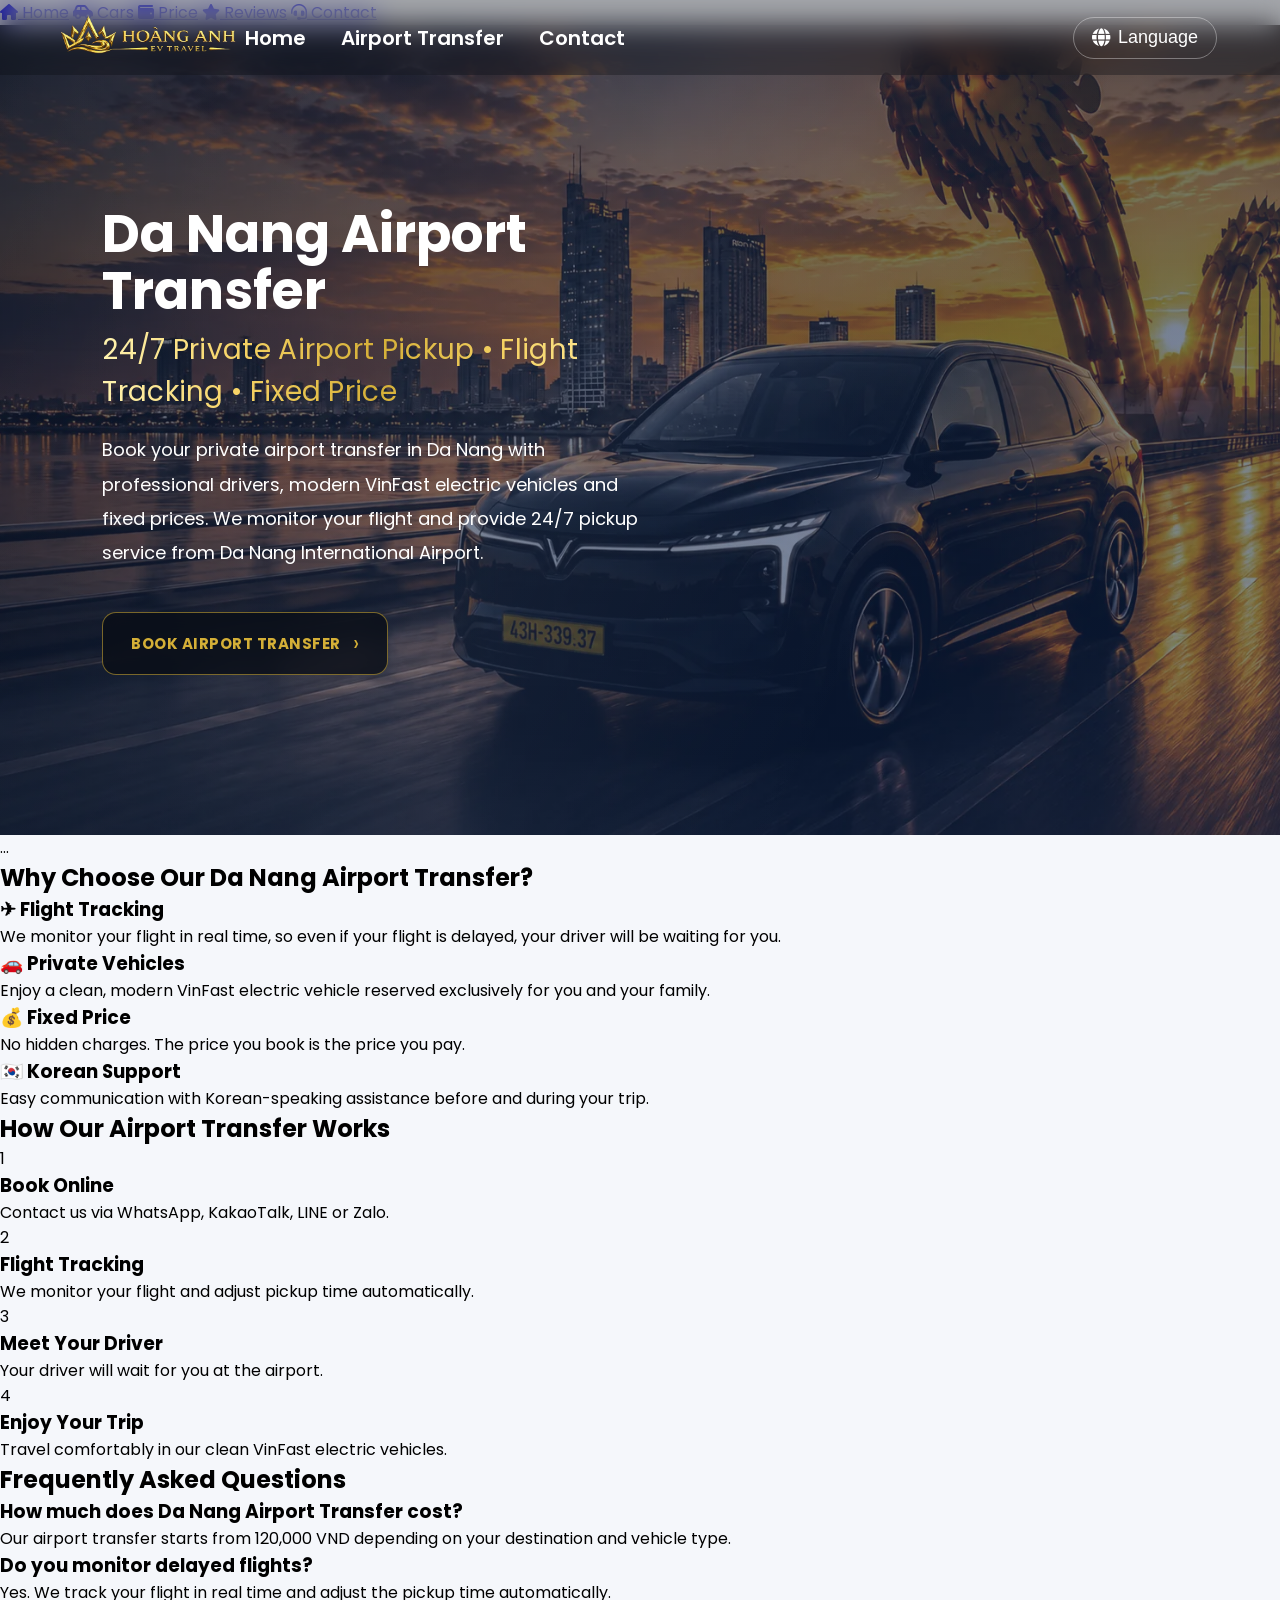
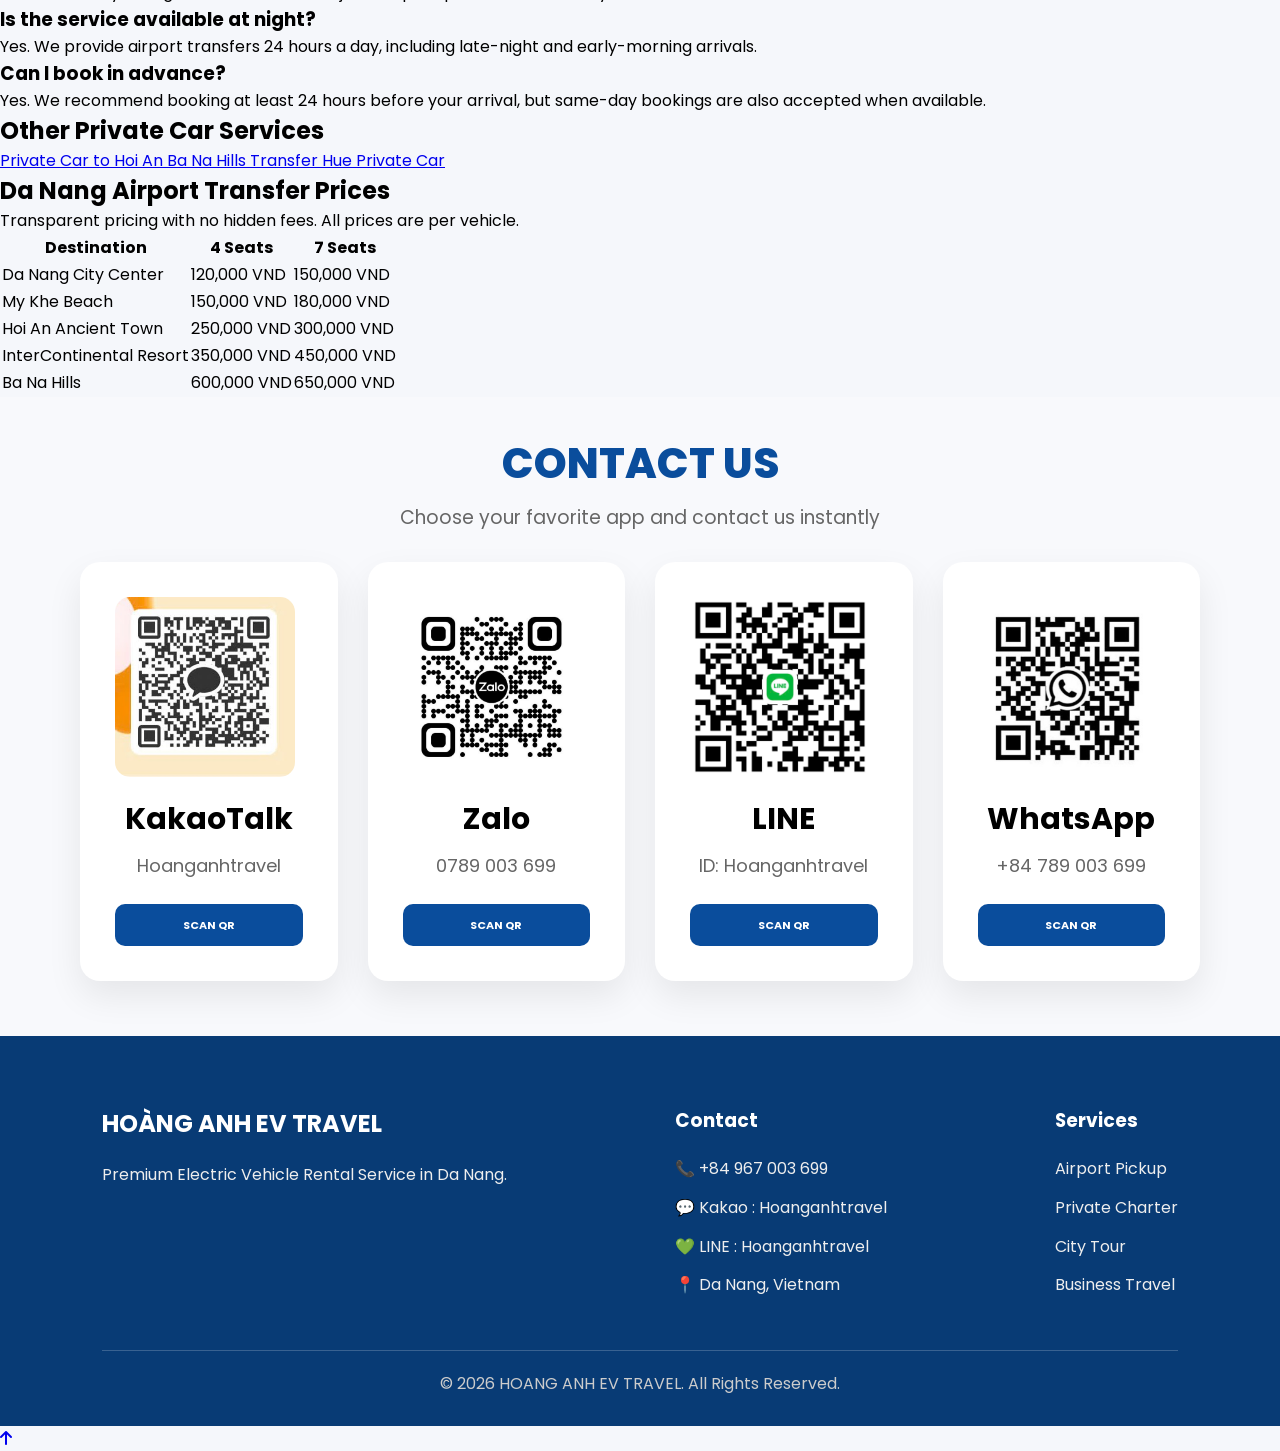
==== airport-transfer.html @ d30d5452 "..." ====
<!DOCTYPE html>
<html lang="en">

<head>

    <meta charset="UTF-8">
    <meta name="viewport" content="width=device-width, initial-scale=1.0">

    <title>Da Nang Airport Transfer | 24/7 Airport Pickup Service | Hoàng Anh EV Travel</title>
    <meta name="description"
content="Book a professional Da Nang Airport Transfer with Hoàng Anh EV Travel. 24/7 airport pickup, fixed prices, flight tracking, English & Korean support and comfortable VinFast electric vehicles.">
<meta name="robots" content="index,follow">

<meta name="author" content="Hoàng Anh EV Travel">

<meta name="theme-color" content="#111111">

<meta name="keywords"
content="Da Nang Airport Transfer, Da Nang Airport Pickup, Airport Taxi Da Nang, Private Airport Transfer Da Nang, Airport Chauffeur Da Nang, VinFast Airport Transfer, 다낭 공항 픽업">
<link rel="canonical" href="https://danangevtravel.com/airport-transfer.html">
<meta property="og:type" content="website">

<meta property="og:title"
content="24/7 Da Nang Airport Transfer | Hoàng Anh EV Travel">

<meta property="og:description"
content="Reliable Da Nang Airport Transfer with flight tracking, fixed prices, professional drivers and Korean language support.">

<meta property="og:url"
content="https://danangevtravel.com/airport-transfer.html">

<meta property="og:image"
      content="https://danangevtravel.com/images/hero.webp">
<meta name="twitter:card" content="summary_large_image">
    <link rel="preconnect" href="https://fonts.googleapis.com">
    <link rel="preconnect" href="https://fonts.gstatic.com" crossorigin>

    <link rel="preconnect" href="https://fonts.googleapis.com">
<link rel="preconnect" href="https://fonts.gstatic.com" crossorigin>

<link
    href="https://fonts.googleapis.com/css2?family=Poppins:wght@300;400;600;700;800&family=Cinzel:wght@500;600;700&display=swap"
    rel="stylesheet">

<link
    rel="preload"
    as="image"
    href="images/hero.webp">

<link
    rel="preload"
    as="image"
    href="images/logo.webp">

<link rel="stylesheet" href="css/style.css?v=6">

<link
    rel="stylesheet"
    href="https://cdnjs.cloudflare.com/ajax/libs/font-awesome/6.7.2/css/all.min.css">

<script type="application/ld+json">
{
 "@context":"https://schema.org",
 "@type":"TravelAgency",
 "name":"Hoàng Anh EV Travel",
 "url":"https://danangevtravel.com",
 "logo":"https://danangevtravel.com/images/logo.webp",
 "image":"https://danangevtravel.com/images/hero.webp",
 "telephone":"+84789003699",
 "email":"yankin8888@gmail.com",
 "address":{
   "@type":"PostalAddress",
   "addressLocality":"Da Nang",
   "addressCountry":"VN"
 },
 "areaServed":[
   "Da Nang",
   "Hoi An",
   "Hue",
   "Ba Na Hills"
 ],
 "priceRange":"$$",
 "sameAs":[
  "https://www.facebook.com/profile.php?id=61591502726437",
  "https://line.me/ti/p/4wCGs65-E9"
 ]
}
</script>
<script type="application/ld+json">
{
  "@context":"https://schema.org",
  "@type":"FAQPage",
  "mainEntity":[
    {
      "@type":"Question",
      "name":"How much does Da Nang Airport Transfer cost?",
      "acceptedAnswer":{
        "@type":"Answer",
        "text":"Airport transfer prices start from 120,000 VND depending on your destination and vehicle type."
      }
    },
    {
      "@type":"Question",
      "name":"Do you monitor delayed flights?",
      "acceptedAnswer":{
        "@type":"Answer",
        "text":"Yes. We monitor your flight in real time and adjust the pickup time automatically."
      }
    },
    {
      "@type":"Question",
      "name":"Is the service available at night?",
      "acceptedAnswer":{
        "@type":"Answer",
        "text":"Yes. Our airport transfer service operates 24 hours a day."
      }
    },
    {
      "@type":"Question",
      "name":"Can I book in advance?",
      "acceptedAnswer":{
        "@type":"Answer",
        "text":"Yes. We recommend booking at least 24 hours in advance, but same-day bookings are accepted when available."
      }
    }
  ]
}
</script>
<!-- Google tag (gtag.js) -->
<script async src="https://www.googletagmanager.com/gtag/js?id=G-J2W2KS8VEQ"></script>
<script>
  window.dataLayer = window.dataLayer || [];
  function gtag(){dataLayer.push(arguments);}
  gtag('js', new Date());

  gtag('config', 'G-J2W2KS8VEQ');
</script>
</head>

<body>

    <header>

        <div class="menu-toggle"
     onclick="toggleMenu()"
     aria-label="Open navigation menu"
     role="button"
     tabindex="0">
    <i class="fa-solid fa-bars" aria-hidden="true"></i>
</div>

        <a href="#home" class="logo">
            <img
src="images/logo.webp"
alt="HOÀNG ANH EV TRAVEL"
width="190"
height="60">
        </a>

        <nav>
    <a href="index.html">Home</a>

    <a href="airport-transfer.html" class="active">Airport Transfer</a>

    <a href="#contact">Contact</a>
</nav>

        <div class="language-dropdown">

            <button
    class="language-btn"
    onclick="toggleLanguage()"
    aria-label="Change language">
    <i class="fa-solid fa-globe"></i>
    <span id="language-text">Language</span>
</button>

            <div class="language-menu" id="languageMenu">

                <div onclick="changeLanguage('en')">🇬🇧 English</div>
                <div onclick="changeLanguage('vi')">🇻🇳 Tiếng Việt</div>
                <div onclick="changeLanguage('ko')">🇰🇷 한국어</div>

            </div>

        </div>

    </header>

    <div class="mobile-menu" id="mobileMenu">

        <a href="#home" onclick="toggleMenu()"><i class="fa-solid fa-house"></i> Home</a>

        <a href="#fleet" onclick="toggleMenu()"><i class="fa-solid fa-car-side"></i> Cars</a>

        <a href="#pricing" onclick="toggleMenu()"><i class="fa-solid fa-wallet"></i> Price</a>

        <a href="#reviews" onclick="toggleMenu()"><i class="fa-solid fa-star"></i> Reviews</a>

        <a href="#contact" onclick="toggleMenu()"><i class="fa-solid fa-headset"></i> Contact</a>

    </div>

    
        <section id="home" class="hero">

            <div class="hero-content">

                <h1 id="hero-title">
    Da Nang Airport Transfer
</h1>

                <p id="hero-subtitle" class="hero-subtitle">
    24/7 Private Airport Pickup • Flight Tracking • Fixed Price
</p>

                <p id="hero-description" class="hero-description">
    Book your private airport transfer in Da Nang with professional drivers,
    modern VinFast electric vehicles and fixed prices.
    We monitor your flight and provide 24/7 pickup service from Da Nang International Airport.
</p>

                <a href="#contact" class="btn-primary" id="book-btn">
                    BOOK AIRPORT TRANSFER
                </a>

            </div>


    </section>

<section class="airport-intro">
    ...
</section>

<section class="airport-benefits">

    <div class="container">

        <h2>Why Choose Our Da Nang Airport Transfer?</h2>

        <div class="benefit-grid">

            <div class="benefit-item">
                <h3>✈ Flight Tracking</h3>
                <p>We monitor your flight in real time, so even if your flight is delayed, your driver will be waiting for you.</p>
            </div>

            <div class="benefit-item">
                <h3>🚗 Private Vehicles</h3>
                <p>Enjoy a clean, modern VinFast electric vehicle reserved exclusively for you and your family.</p>
            </div>

            <div class="benefit-item">
                <h3>💰 Fixed Price</h3>
                <p>No hidden charges. The price you book is the price you pay.</p>
            </div>

            <div class="benefit-item">
                <h3>🇰🇷 Korean Support</h3>
                <p>Easy communication with Korean-speaking assistance before and during your trip.</p>
            </div>

        </div>

    </div>

</section>
<section class="airport-process">

    <div class="container">

        <h2>How Our Airport Transfer Works</h2>

        <div class="process-grid">

            <div class="process-item">
                <span>1</span>
                <h3>Book Online</h3>
                <p>Contact us via WhatsApp, KakaoTalk, LINE or Zalo.</p>
            </div>

            <div class="process-item">
                <span>2</span>
                <h3>Flight Tracking</h3>
                <p>We monitor your flight and adjust pickup time automatically.</p>
            </div>

            <div class="process-item">
                <span>3</span>
                <h3>Meet Your Driver</h3>
                <p>Your driver will wait for you at the airport.</p>
            </div>

            <div class="process-item">
                <span>4</span>
                <h3>Enjoy Your Trip</h3>
                <p>Travel comfortably in our clean VinFast electric vehicles.</p>
            </div>

        </div>

    </div>

</section>
<section class="airport-faq">

    <div class="container">

        <h2>Frequently Asked Questions</h2>

        <div class="faq-item">
            <h3>How much does Da Nang Airport Transfer cost?</h3>
            <p>Our airport transfer starts from 120,000 VND depending on your destination and vehicle type.</p>
        </div>

        <div class="faq-item">
            <h3>Do you monitor delayed flights?</h3>
            <p>Yes. We track your flight in real time and adjust the pickup time automatically.</p>
        </div>

        <div class="faq-item">
            <h3>Is the service available at night?</h3>
            <p>Yes. We provide airport transfers 24 hours a day, including late-night and early-morning arrivals.</p>
        </div>

        <div class="faq-item">
            <h3>Can I book in advance?</h3>
            <p>Yes. We recommend booking at least 24 hours before your arrival, but same-day bookings are also accepted when available.</p>
        </div>

    </div>

</section>
<section class="related-services">

<h2>Other Private Car Services</h2>

<a href="hoi-an-private-car.html">
Private Car to Hoi An
</a>

<a href="ba-na-hills-transfer.html">
Ba Na Hills Transfer
</a>

<a href="hue-private-car.html">
Hue Private Car
</a>

</section>
<section class="airport-price">

    <div class="container">

        <h2>Da Nang Airport Transfer Prices</h2>

        <p class="price-intro">
            Transparent pricing with no hidden fees. All prices are per vehicle.
        </p>

        <table class="airport-table">

            <thead>
                <tr>
                    <th>Destination</th>
                    <th>4 Seats</th>
                    <th>7 Seats</th>
                </tr>
            </thead>

            <tbody>

                <tr>
                    <td>Da Nang City Center</td>
                    <td>120,000 VND</td>
                    <td>150,000 VND</td>
                </tr>

                <tr>
                    <td>My Khe Beach</td>
                    <td>150,000 VND</td>
                    <td>180,000 VND</td>
                </tr>

                <tr>
                    <td>Hoi An Ancient Town</td>
                    <td>250,000 VND</td>
                    <td>300,000 VND</td>
                </tr>

                <tr>
                    <td>InterContinental Resort</td>
                    <td>350,000 VND</td>
                    <td>450,000 VND</td>
                </tr>

                <tr>
                    <td>Ba Na Hills</td>
                    <td>600,000 VND</td>
                    <td>650,000 VND</td>
                </tr>

            </tbody>

        </table>

    </div>

</section>


        <section id="contact" class="contact">

            <h2 id="contact-title">CONTACT US</h2>

<p id="contact-subtitle">
    Choose your favorite app and contact us instantly
</p>

            <div class="contact-grid">

    <!-- Kakao -->

    <div class="contact-card">

        <img src="images/kakao-qr.png" alt="Kakao">

        <h3 id="contact-kakao">KakaoTalk</h3>

        <p id="contact-kakao-id">Hoanganhtravel</p>

        <a class="contact-btn"
           href="javascript:void(0)"
           onclick="openQR('images/kakao-qr.png','KakaoTalk')">
            SCAN QR
        </a>

    </div>

    <!-- Zalo -->

    <div class="contact-card">

        <img src="images/zalo-qr.png" alt="Zalo">

        <h3 id="contact-zalo">Zalo</h3>

        <p id="contact-zalo-id">0789 003 699</p>

        <a class="contact-btn"
           href="javascript:void(0)"
           onclick="openQR('images/zalo-qr.png','Zalo')">
            SCAN QR
        </a>

    </div>

    <!-- LINE -->

    <div class="contact-card">

        <img src="images/line-qr.png" alt="LINE">

        <h3 id="contact-line">LINE</h3>

        <p id="contact-line-id">ID: Hoanganhtravel</p>

        <a class="contact-btn"
           href="javascript:void(0)"
           onclick="openQR('images/line-qr.png','LINE')">
            SCAN QR
        </a>

    </div>

    <!-- WhatsApp -->

    <div class="contact-card">

        <img src="images/whatsapp-qr.png" alt="WhatsApp">

        <h3 id="contact-whatsapp">WhatsApp</h3>

        <p id="contact-whatsapp-id">+84 789 003 699</p>

        <a class="contact-btn"
           href="javascript:void(0)"
           onclick="openQR('images/whatsapp-qr.png','WhatsApp')">
            SCAN QR
        </a>

    </div>

</div>
</section>
        
        <footer>

            <div class="footer-container">

                <div class="footer-about">

                    <h2>HOÀNG ANH EV TRAVEL</h2>

                    <p>
                        Premium Electric Vehicle Rental Service
                        in Da Nang.
                    </p>


                </div>

                <div class="footer-contact">

                    <h3>Contact</h3>

                    <p>📞 +84 967 003 699</p>

                    <p>💬 Kakao : Hoanganhtravel</p>

                    <p>💚 LINE : Hoanganhtravel</p>

                    <p>📍 Da Nang, Vietnam</p>

                </div>

                <div class="footer-service">

                    <h3>Services</h3>

                    <p>Airport Pickup</p>

                    <p>Private Charter</p>

                    <p>City Tour</p>

                    <p>Business Travel</p>

                </div>

            </div>

            <hr>

            <p class="copyright">

                © 2026 HOANG ANH EV TRAVEL.
                All Rights Reserved.

            </p>



        </footer>

        <div class="floating-menu">

            <a
    href="#home"
    class="top-btn"
    aria-label="Back to top">
                <i class="fa-solid fa-arrow-up"></i>
            </a>

        </div>

        <div id="qrModal" class="qr-modal">

            <div class="qr-content">

                <span class="close-btn" onclick="closeQR()">&times;</span>

                <h2 id="qrTitle"></h2>

                <img
id="qrImage"
src=""
alt="QR Code"
loading="lazy"
decoding="async">

            </div>

        </div>

        
        <script src="js/translations.js" defer></script>
<script src="js/script.js" defer></script>

</body>

</html>
---- css/style.css ----
*{
    margin:0;
    padding:0;
    box-sizing:border-box;
}

body{
    font-family:'Poppins',sans-serif;
    background:#f5f7fb;
}

header{
    position:fixed;
    top:0;
    left:0;
    width:100%;
    height:75px;

    display:flex;
    justify-content:space-between;
    align-items:center;

    padding:0 55px;

    background:rgba(12,15,22,.35);

    backdrop-filter:blur(14px);
    -webkit-backdrop-filter:blur(14px);

    border-bottom:none;

    z-index:10000;
}
  .language-dropdown{

     margin-left:auto;

    margin-right:8px;

    display:flex;
    align-items:center;

}

.language-btn{
    background:transparent;
    color:white;
    border:1px solid rgba(255,255,255,.35);

    padding:10px 18px;
    width:auto;
    height:42px;

    border-radius:25px;

    display:flex;
    align-items:center;
    gap:8px;
}

.language-btn:hover{

    background:#0A4D9C;

}

.language-menu{

    position:absolute;

    top:55px;

    right:0;

    width:200px;

    background:white;

    border-radius:12px;

    overflow:hidden;

    box-shadow:0 10px 30px rgba(0,0,0,.15);

    display:none;

}

.language-menu div{

    padding:14px 18px;

    cursor:pointer;

    transition:.3s;

    color:#333;

}

.language-menu div:hover{

    background:#f4f4f4;

}



.language-switcher button:hover{

    background:#0A4D9C;

    border-color:#0A4D9C;
}

.logo{
    display:flex;
    align-items:center;
    gap:18px;
}
.logo img{
    height: 50px;
    width: auto;
    display: block;
}
.logo span{

    color:#D4AF37;

    font-weight:700;


}

nav{
    display:flex;
    align-items:center;
    gap:35px;
}

nav a{
    color:white;
    font-size:20px;
    font-weight:600;
    text-decoration:none;
    margin:0;
    transition:.3s;
}


nav a:hover{

    color:#0A4D9C;

}

.hero{

    position:relative;

    min-height:90vh;

    padding-top:90px;

    background:

    linear-gradient(
        135deg,
        rgba(8,20,45,.65),
        rgba(18,45,95,.52)
    ),

    radial-gradient(
        circle at top right,
        rgba(212,175,55,.18),
        transparent 40%
    ),

    url("../images/hero.webp");

    background-size:cover;

    background-position:85% center;

    background-repeat:no-repeat;

    display:flex;

    align-items:center;

    justify-content:flex-start;

    padding-left:8%;
    padding-right:8%;

    overflow:hidden;
}
.hero::before{

    content:"";

    position:absolute;

    inset:0;

    background:
    linear-gradient(
        115deg,
        transparent 0%,
        rgba(255,255,255,.05) 45%,
        transparent 70%
    );

    pointer-events:none;
}

.hero-content{

    width:min(550px,100%);

    color:white;

    text-align:left;
    margin-top:-10px;
    position:relative;

    z-index:2;

    max-width:650px;
    transform:translateY(-30px);
}
.hero h1{

    font-size:52px;

    line-height:1.1;

    margin-bottom:10px;

    color:white;

}
.hero-subtitle{

    font-size:28px;

    font-weight:00;

     background:linear-gradient(
        90deg,
        #FFF3B0 0%,
        #F6D365 25%,
        #D4AF37 50%,
        #F6D365 75%,
        #FFF3B0 100%
    );

    -webkit-background-clip:text;
    -webkit-text-fill-color:transparent;
    background-clip:text;

    margin-bottom:50px;

    letter-spacing:0.3px;;

}

.hero-description{

    font-size:18px;

    line-height:1.9;

    margin-top:-30px;

    margin-bottom:42px;

}


.buttons{

    margin-top:20px;
}


button{

    padding:14px 40px;

    border:none;

    border-radius:8px;

    cursor:pointer;

    font-size:18px;
    transition:.3s;

}

.btn-primary{

    display:inline-flex;
    align-items:center;
    justify-content:center;
    gap:12px;

    padding:14px 28px;

    color:#D4AF37;
    text-decoration:none;
    text-transform:uppercase;
    font-size:15px;
    font-weight:700;
    letter-spacing:.5px;

    background:rgba(8,12,20,.75);

    border:1px solid rgba(212,175,55,.55);
    border-radius:14px;
 
    transition:all .35s ease;

    backdrop-filter:blur(10px);
    -webkit-backdrop-filter:blur(10px);

}

    .btn-primary::after{
    content:"›";
    font-size:22px;
    font-weight:400;
    transition:.3s;
}
.btn-primary:hover{
    color:#FFD700;
    border-color:#FFD700;

    transform:translateY(-3px);

    box-shadow:
        0 0 20px rgba(212,175,55,.15),
        inset 0 0 15px rgba(212,175,55,.08);
}

.btn-primary:hover::after{
    transform:translateX(4px);
}
.btn-secondary{

    background:#FFD400;

}
.car-card{

    width:230px;

    background:#fff;

    border-radius:18px;

    overflow:hidden;

    box-shadow:0 10px 25px rgba(0,0,0,.08);

    transition:all .35s ease;
    padding-bottom:20px;

}

.car-card:hover{

    transform:translateY(-12px);

    box-shadow:0 25px 50px rgba(0,0,0,.15);

}
/* ===========================
   OUR FLEET
=========================== */

.fleet{

    padding:70px 80px 35px;

    background:#f7f7f7;

    text-align:center;

}

.fleet h2{

    font-size:42px;

    color:#0A4D9C;

    margin-bottom:15px;

}

.fleet-subtitle{

    font-size:20px;

    color:#777;

    margin-bottom:60px;
}

.fleet-container{
    display:grid;
    grid-template-columns:repeat(4,minmax(0,1fr));
    gap:18px;
    max-width:1100px;
    margin:0 auto;
    justify-items:center;
    align-items:stretch;
}

.car-card img{

    width:100%;

    height:165px;

    object-fit:cover;

    display:block;

}

.car-card h3{

    font-size:15px;

    margin:6px 0;

    color:#222;

}

.car-card p{

    font-size:17px;

    color:#666;

    margin:10px 0;

}

.car-card button{

    margin:0px;

}
/* WHY CHOOSE */

.why{

    padding:10px 80px 70px;

    background:#f8f9fb;

    text-align:center;

    margin-top:20px;

}

.why h2{

    font-size:46px;

    color:#0A4D9C;

    margin-bottom:30px;

}

.why-grid{

    display:grid;

    grid-template-columns:repeat(3,1fr);

    gap:30px;

}

.why-box{

    background:white;

    padding:40px;

    border-radius:18px;

    box-shadow:0 10px 30px rgba(0,0,0,.08);

    transition:.3s;

}

.why-box:hover{

    transform:translateY(-10px);

}

.why-box h3{

    margin-bottom:15px;

    font-size:26px;

}

.why-box p{

    color:#666;

    line-height:1.7;

}
/* REVIEWS */

.reviews{

    padding:35px 80px 55px;

    text-align:center;

    background:white;

}

.reviews h2{

    font-size:42px;

    color:#0A4D9C;

    margin:0 0 10px;

    line-height:1.2;

}

.review-subtitle{

    font-size:20px;

    color:#666;

    margin-bottom:35px;

}

.review-grid{
    display:grid;
    grid-template-columns:repeat(3,1fr);
    gap:28px;
    max-width:1100px;
    margin:0 auto;

}

.review-card{
    background:#f8f9fb;
    padding:25px;
    border-radius:18px;
    box-shadow:0 10px 25px rgba(0,0,0,.08);
    transition:.3s;

}

.review-card:hover{
    transform:translateY(-8px);

}

.stars{
    color:#FFD700;
    font-size:22px;
    margin-bottom:15px;

}

.review-card h3{
    font-size:20px;
    margin-bottom:15px;

}

.review-card p{
    font-size:16px;
    color:#666;
    line-height:1.7;

}
/* BOOKING */

.booking{

    padding:100px 80px;

    background:#f5f7fb;

    text-align:center;

}

.booking h2{

    font-size:46px;

    color:#0A4D9C;

    margin-bottom:15px;

}

.booking p{

    color:#666;

    margin-bottom:50px;

}

.booking-form{

    width:min(700px,100%);

    margin:auto;

    display:flex;

    flex-direction:column;

    gap:20px;

}

.booking-form input,

.booking-form select,

.booking-form textarea{

    padding:18px;

    font-size:17px;

    border:1px solid #ddd;

    border-radius:10px;

    outline:none;

}

.booking-form textarea{

    height:150px;

    resize:none;

}

.submit-btn{

    background:#0A4D9C;

    color:white;

    font-size:20px;

    padding:18px;

    border:none;

    border-radius:10px;

    cursor:pointer;

    transition:.3s;

}

.submit-btn:hover{

    background:#083a77;

}


/* CONTACT */

.contact{

    padding:35px 80px 55px;

    background:#f8f9fc;

    text-align:center;

}

.contact h2{

    font-size:42px;
    font-weight:800;
    color:#0A4D9C;

    margin-bottom:8px;

}

.contact>p{

    color:#666;

    font-size:19px;

    margin-bottom:30px;

}



.contact-card{

    background:white;
    border-radius:20px;
    padding:35px;
    box-shadow:0 15px 35px rgba(0,0,0,.08);
    transition:.35s;
    height:100%;
    display:flex;
    flex-direction:column;

}

.contact-card:hover{

    transform:translateY(-10px);

    box-shadow:0 25px 45px rgba(0,0,0,.15);

}

.contact-card img{

    width:180px;

    height:180px;

    object-fit:cover;

    border-radius:15px;

    margin-bottom:20px;

}

.contact-card h3{

    font-size:30px;

    margin-bottom:10px;

}

.contact-card p{

    color:#666;

    margin-bottom:25px;

    font-size:18px;

}

.contact-card a{

    display:flex;
    justify-content:center;
    align-items:center;

    width:100%;
    height:42px;

    background:#0A4D9C;
    color:#fff;

    text-decoration:none;

    font-size:11px;
    font-weight:700;

    padding:0;
    margin-top:auto;

    border-radius:10px;

    text-align:center;
    white-space:nowrap;

}
.contact-grid{
    display:grid;
    grid-template-columns:repeat(4,minmax(0,1fr));
    gap:30px;
    max-width:1500px;
    margin:0 auto;
    align-items:stretch;

}

.contact-card a:hover{

    background:#083b77;

}
.pricing{
    padding:45px 8% 60px;
    background:#ffffff;
}

.pricing h2{
    text-align:center;
    margin-bottom:10px;
    font-size:40px;
    color:#0A4D9C;
}

.pricing p{
    text-align:center;
    color:#666;
    font-size:20px;
    margin:0 0 30px;
}

.price-table{
    overflow-x:auto;
}

.price-table table{
    width:100%;
    border-collapse:collapse;
    background:#fff;
    border-radius:15px;
    overflow:hidden;
    box-shadow:0 10px 30px rgba(0,0,0,.08);
}

.price-table th{
    background:#0A4D9C;
    color:#fff;
    padding:14px 16px;
    font-size:17px;
}

.price-table td{
    padding:12px 16px;
    border-bottom:1px solid #eee;
    text-align:center;
    font-size:16px;
}

.price-table tr:nth-child(even){
    background:#f8fbff;
}

.price-table tr:hover{
    background:#eef5ff;
}
footer{

    background:#083b75;

    color:white;

    padding:70px 8% 30px;

}

.footer-container{

    display:flex;

    justify-content:space-between;

    gap:80px;

    flex-wrap:wrap;

}

.footer-container h2{

    margin-bottom:20px;

}

.footer-container h3{

    margin-bottom:20px;

}

.footer-container p{

    margin:10px 0;

    color:#eeeeee;

    line-height:1.8;

}

footer hr{

    margin:40px 0 20px;

    border:none;

    height:1px;

    background:rgba(255,255,255,.2);

}

.copyright{

    text-align:center;

    color:#cccccc;

}
header.scrolled{

    height:75px;

    padding:0 55px;

    background:rgba(12,15,22,.75);

    backdrop-filter:blur(12px);
    -webkit-backdrop-filter:blur(12px);

    box-shadow:0 4px 12px rgba(0,0,0,.15);
}

.btn-primary:hover{
    transform:translateY(-3px);
    box-shadow:0 15px 35px rgba(0,0,0,.25);
}

.btn-secondary:hover{
    transform:translateY(-3px);
}


nav a{

    position:relative;

}

nav a::after{

    content:"";

    position:absolute;

    left:0;

    bottom:-8px;

    width:0;

    height:3px;

    background:#FFD400;

    transition:.35s;

}

nav a:hover::after{

    width:100%;

}

nav a:hover{

    color:#FFD400;

}



@keyframes fadeUp{

    from{

        opacity:0;

        transform:translateY(60px);

    }

    to{

        opacity:1;

        transform:translateY(0);

    }


}

button:hover{

    transform:translateY(-5px);

    box-shadow:0 12px 30px rgba(0,0,0,.25);

}
/* ===========================
   QR POPUP
=========================== */

.qr-modal{
    display:none;
    position:fixed;
    inset:0;
    background:rgba(0,0,0,.82);
    z-index:99999;

    justify-content:center;
    align-items:center;
}

.qr-content{
    background:#fff;
    padding:30px;
    border-radius:20px;
    text-align:center;
    position:relative;
    animation:popup .25s ease;
}

.qr-content img{
    width:380px;
    max-width:90vw;
    border-radius:12px;
}

.qr-content h2{
    margin-bottom:20px;
    color:#0A4D9C;
}

.close-btn{
    position:absolute;
    top:10px;
    right:18px;
    font-size:40px;
    cursor:pointer;
    color:#333;
}

@keyframes popup{

    from{
        opacity:0;
        transform:scale(.85);
    }

    to{
        opacity:1;
        transform:scale(1);
    }

}
/* ==========================
   DESKTOP HEADER
========================== */

.menu-toggle{
    display:none;
}

header .logo img{
    width:190px;
    height:auto;
}

.language-btn{
    display:flex;
    align-items:center;
    gap:8px;

    width:auto;
    height:42px;

    padding:0 18px;

    border-radius:25px;
    border:1px solid rgba(255,255,255,.35);

    background:transparent;
    color:#fff;
}

.language-btn span{
    display:inline;
}
/* ==========================
   RESPONSIVE
========================== */

@media (max-width:992px){

    header{
        padding:0 30px;
    }

    .fleet-container{
        grid-template-columns:repeat(2,1fr);
    }

    .review-grid{
        grid-template-columns:repeat(2,1fr);
    }

    .contact-grid{
        grid-template-columns:repeat(2,1fr);
    }

}

@media (max-width:768px){

    /* Header */

    header{
        display:flex;

    align-items:center;

    justify-content:space-between;

     padding:0 14px;
    background:rgba(12,15,22,.55);
    height:60px;
    backdrop-filter:blur(15px);
    }

    header.scrolled{

    height:55px;

    padding:10px 15px;

    background:rgba(12,15,22,.75);

    backdrop-filter:blur(18px);

    -webkit-backdrop-filter:blur(18px);

    box-shadow:none;
}
.menu-toggle{
    display:flex;
    align-items:center;
    justify-content:center;

    width:40px;
    height:40px;

    color:#fff;
    font-size:28px;
    cursor:pointer;

    position:relative;
    z-index:10002;
}

.logo{

    flex:1;

    display:flex;

    justify-content:center;

    align-items:center;
}
.logo img:hover{
    transform:scale(1.03);
    }

    nav{
    display:none;
}
.language-btn{
    width:36px;
    height:36px;
    padding:0;
    border-radius:50%;
    display:flex;
    justify-content:center;
    align-items:center;
    background:transparent;
    border:1px solid rgba(255,255,255,.35);
}
.language-dropdown{

    margin-left:10px;

    flex-shrink:0;
}
.language-btn span{
    display:none;
}
nav a{
    font-size:16px;
    white-space:nowrap;
    }

/* CONTACT - MOBILE */

.contact{
    padding:20px 12px;
    overflow-x:hidden;
}

.contact-grid{
    display:grid;
    grid-template-columns:repeat(2,minmax(0,1fr));
    gap:10px;
    width:100%;
    max-width:100%;
    margin:0;
}

.contact-card{
    width:100%;
    padding:12px 8px;
    height:100%;
    box-sizing:border-box;
    border-radius:20px;

    display:flex;
    flex-direction:column;
    align-items:center;
    justify-content:flex-start;
}

.contact-card img{
    display:block;

    width:105px;
    height:105px;

    object-fit:contain;

    margin:0 auto 12px;
}

.contact-card h3{
    font-size:15px;
    font-weight:700;

    line-height:1.2;

    text-align:center;

    margin:0 0 8px;
}

.contact-card p{
    font-size:10px;

    color:#666;

    line-height:1.3;

    text-align:center;

    margin:0 0 12px;

    min-height:26px;

    display:flex;
    align-items:center;
    justify-content:center;
}

.contact-card a{
    display:inline-block;
    background:#0A4D9C;
    color:white;
    padding:14px 35px;
    border-radius:10px;
    text-decoration:none;
    font-weight:bold;
    transition:.3s;
    margin-top:auto;
}

.contact h2{
    font-size:36px;
    line-height:1.1;
    margin-bottom:12px;
}

.contact > p{
    font-size:17px;
    line-height:1.5;
    margin-bottom:20px;
}
    /* Hero */

    .hero{
        height:auto;
        padding:130px 20px 60px;
        justify-content:center;
        margin-bottom:30px;
    }

    .hero-content{
    max-width:100%;
    text-align:center;
    margin:0 auto;
}

    .hero h1{
    font-size:44px;
    line-height:1.05;
    margin-bottom:20px;
    }
    .hero-description{
    font-size:14px;
    line-height:1.55;
    margin-bottom:28px;
    max-width:320px;
    margin-left:auto;
    margin-right:auto;
}

    .hero p{
        font-size:14px;
    }
.btn-primary{
    padding:12px 24px;
    font-size:13px;
    border-radius:12px;
}

   /* Fleet */

.fleet{
    padding:50px 12px 0;
    margin-bottom:0;
}

.fleet h2{
    font-size:24px;
}

.fleet-subtitle{
    font-size:14px;
    margin-bottom:20px;
}

.fleet-container{
    display:flex;
    justify-content:space-between;
    gap:6px;
}

.car-card{
    flex:1;
    min-width:0;
}

.car-card img{
    width:100%;
    height:65px;
    object-fit:cover;
    border-radius:10px;
}

.car-card h3{
    font-size:9px;
    font-weight:700;
    line-height:1.2;

    white-space:nowrap;
    overflow:hidden;
    text-overflow:ellipsis;
}

.car-card p{
    font-size:8px;
    line-height:1.3;

    white-space:nowrap;
    overflow:hidden;
    text-overflow:ellipsis;
}

.car-card .btn-primary{
    margin-top:auto;
    margin-left:4px;
    margin-right:4px;
    margin-bottom:8px;

    padding:8px 4px;
    font-size:10px;
    border-radius:6px;

}

    /* WHY - Mobile */

.why{
    padding:15px 15px 15px;
    margin-top:0;
}

.why-grid{
    display:flex;
    overflow-x:auto;
    gap:15px;

    scroll-snap-type:x mandatory;
    -webkit-overflow-scrolling:touch;

    padding-bottom:10px;
}

.why-grid::-webkit-scrollbar{
    display:none;
}

.why-box{
    flex:0 0 170px;
    max-width:170px;

    min-height:120px;

    padding:12px 10px;

    border-radius:16px;

    display:flex;
    flex-direction:column;
    justify-content:center;
    align-items:center;
    text-align:center;

    scroll-snap-align:start;
}

.why-box h3{
    font-size:14px;
    line-height:1.25;
    margin-bottom:8px;
    font-weight:700;
}

.why-box p{
    font-size:12px;
    line-height:1.4;
    margin:0;
    color:#666;
}.why-icon{
    font-size:22px;
    margin-bottom:6px;

}
.why h2{
    font-size:30px;
    line-height:1.1;
    white-space:nowrap;
    letter-spacing:0;
    margin-bottom:20px;
}

    /* Reviews */

    .reviews{
        padding:30px 20px 20px;
    }

    .review-grid{
    display:flex;
    overflow-x:auto;
    gap:15px;

    scroll-snap-type:x mandatory;

    -webkit-overflow-scrolling:touch;

    padding-bottom:10px;
}

.review-grid::-webkit-scrollbar{
    display:none;
}

.review-card{
    min-width:170px;
    max-width:170px;

    min-height:140px;

    padding:10px;

    text-align:left;
}
/* PRICE TITLE - MOBILE */

.pricing{
    padding:30px 8px 20px;
}

.pricing h2{
    font-size:30px;
    line-height:1.1;
    white-space:nowrap;
    margin-bottom:12px;
    letter-spacing:0;
}

.pricing p{
    font-size:17px;
    line-height:1.4;
    margin:0 auto 20px;
    color:#666;
}
.price-table{
    overflow-x:hidden;
}

.price-table table{
    width:100%;
    min-width:100%;
    table-layout:fixed;
}

.price-table th,
.price-table td{
    padding:8px 4px;
    font-size:12px;
    text-align:center;
    word-break:break-word;
}

.price-table th:nth-child(1),
.price-table td:nth-child(1){
    width:48%;
}

.price-table th:nth-child(2),
.price-table td:nth-child(2){
    width:18%;
}

.price-table th:nth-child(3),
.price-table td:nth-child(3),
.price-table th:nth-child(4),
.price-table td:nth-child(4){
    width:17%;
}
.stars{
    font-size:18px;
    text-align:left;
    margin-bottom:8px;
}

.review-card h3{
    font-size:16px;
    text-align:left;
    margin:8px 0;
}

.review-card p{
    font-size:10px;
    line-height:1.3;
    margin:0;

    display:-webkit-box;
    -webkit-line-clamp:3;
    -webkit-box-orient:vertical;
    overflow:hidden;

}
.reviews h2{
    font-size:22px;
    line-height:1.1;
    white-space:nowrap;
    letter-spacing:0;
    margin-bottom:18px;
}

    

    /* Footer */

    .footer-container{
        flex-direction:column;
        text-align:center;
        gap:40px;
    

}

/* Floating Button */

.floating-menu{
    position:fixed;
    right:20px;
    bottom:20px;
    z-index:9999;
}

.top-btn{
    width:50px;
    height:50px;
    border-radius:50%;
    background:#0A4D9C;
    color:#fff;
    display:flex;
    justify-content:center;
    align-items:center;
    text-decoration:none;
    box-shadow:0 5px 15px rgba(0,0,0,.35);
    transition:.3s;
}

.top-btn:hover{
    transform:scale(1.08);
}

.top-btn i{
    font-size:22px;
}
header .logo img{
    width:190px !important;
    height:auto !important;
    max-width: none !important;
    display: block !important;
}
/* ==========================
   MOBILE MENU
========================== */

.mobile-menu{
    position:fixed;
    top:60px;
    left:-280px;

    width:260px;
    height:calc(100vh - 60px);

    background:#111827;

    display:flex;
    flex-direction:column;

    padding:20px;

    transition:left .35s ease;

    z-index:9999;
}

.mobile-menu.active{
    left:0;
}

.mobile-menu a{
    color:#fff;
    text-decoration:none;

    font-size:18px;

    padding:14px 0;

    border-bottom:1px solid rgba(255,255,255,.08);
}

.mobile-menu a:hover{
    color:#D4AF37;
}
nav{
    display:none;
}
.airport-intro{
    padding:80px 20px;
    background:#fff;
}

.airport-intro .container{
    max-width:1000px;
    margin:auto;
}

.airport-intro h2{
    font-size:36px;
    margin-bottom:25px;
    text-align:center;
    color:#0b2c5f;
}

.airport-intro p{
    font-size:18px;
    line-height:1.9;
    margin-bottom:18px;
    color:#555;
}
.airport-benefits{
    padding:80px 20px;
    background:#f8f9fb;
}

.airport-benefits .container{
    max-width:1100px;
    margin:auto;
}

.airport-benefits h2{
    text-align:center;
    font-size:36px;
    margin-bottom:50px;
    color:#0b2c5f;
}

.benefit-grid{
    display:grid;
    grid-template-columns:repeat(auto-fit,minmax(240px,1fr));
    gap:25px;
}

.benefit-item{
    background:#fff;
    padding:30px;
    border-radius:12px;
    box-shadow:0 8px 20px rgba(0,0,0,.08);
}

.benefit-item h3{
    margin-bottom:15px;
}

.benefit-item p{
    line-height:1.8;
    color:#666;
}

.airport-price{
    padding:80px 20px;
    background:#ffffff;
}

.airport-price .container{
    max-width:1000px;
    margin:auto;
}

.airport-price h2{
    text-align:center;
    margin-bottom:15px;
    color:#0b2c5f;
}

.price-intro{
    text-align:center;
    margin-bottom:35px;
}

.airport-table{
    width:100%;
    border-collapse:collapse;
}

.airport-table th{
    background:#0b2c5f;
    color:#fff;
}

.airport-table th,
.airport-table td{
    border:1px solid #ddd;
    padding:15px;
    text-align:center;
}

.airport-table tr:nth-child(even){
    background:#f8f8f8;
}
.airport-process{
    padding:80px 20px;
    background:#fff;
}

.airport-process .container{
    max-width:1100px;
    margin:auto;
}

.airport-process h2{
    text-align:center;
    font-size:36px;
    margin-bottom:50px;
    color:#0b2c5f;
}

.process-grid{
    display:grid;
    grid-template-columns:repeat(auto-fit,minmax(220px,1fr));
    gap:30px;
}

.process-item{
    text-align:center;
    padding:30px;
    border:1px solid #e6e6e6;
    border-radius:15px;
    transition:.3s;
}

.process-item:hover{
    transform:translateY(-5px);
}

.process-item span{
    display:inline-flex;
    align-items:center;
    justify-content:center;
    width:60px;
    height:60px;
    border-radius:50%;
    background:#0b2c5f;
    color:#fff;
    font-size:24px;
    font-weight:700;
    margin-bottom:20px;
}

.process-item h3{
    margin-bottom:15px;
    color:#0b2c5f;
}

.process-item p{
    line-height:1.8;
    color:#666;
}
.airport-faq{
    padding:80px 20px;
    background:#f8f9fb;
}

.airport-faq .container{
    max-width:900px;
    margin:auto;
}

.airport-faq h2{
    text-align:center;
    margin-bottom:40px;
    color:#0b2c5f;
}

.faq-item{
    background:#fff;
    padding:25px;
    border-radius:12px;
    margin-bottom:20px;
    box-shadow:0 5px 15px rgba(0,0,0,.06);
}

.faq-item h3{
    margin-bottom:12px;
    color:#0b2c5f;
}

.faq-item p{
    line-height:1.8;
    color:#666;
}
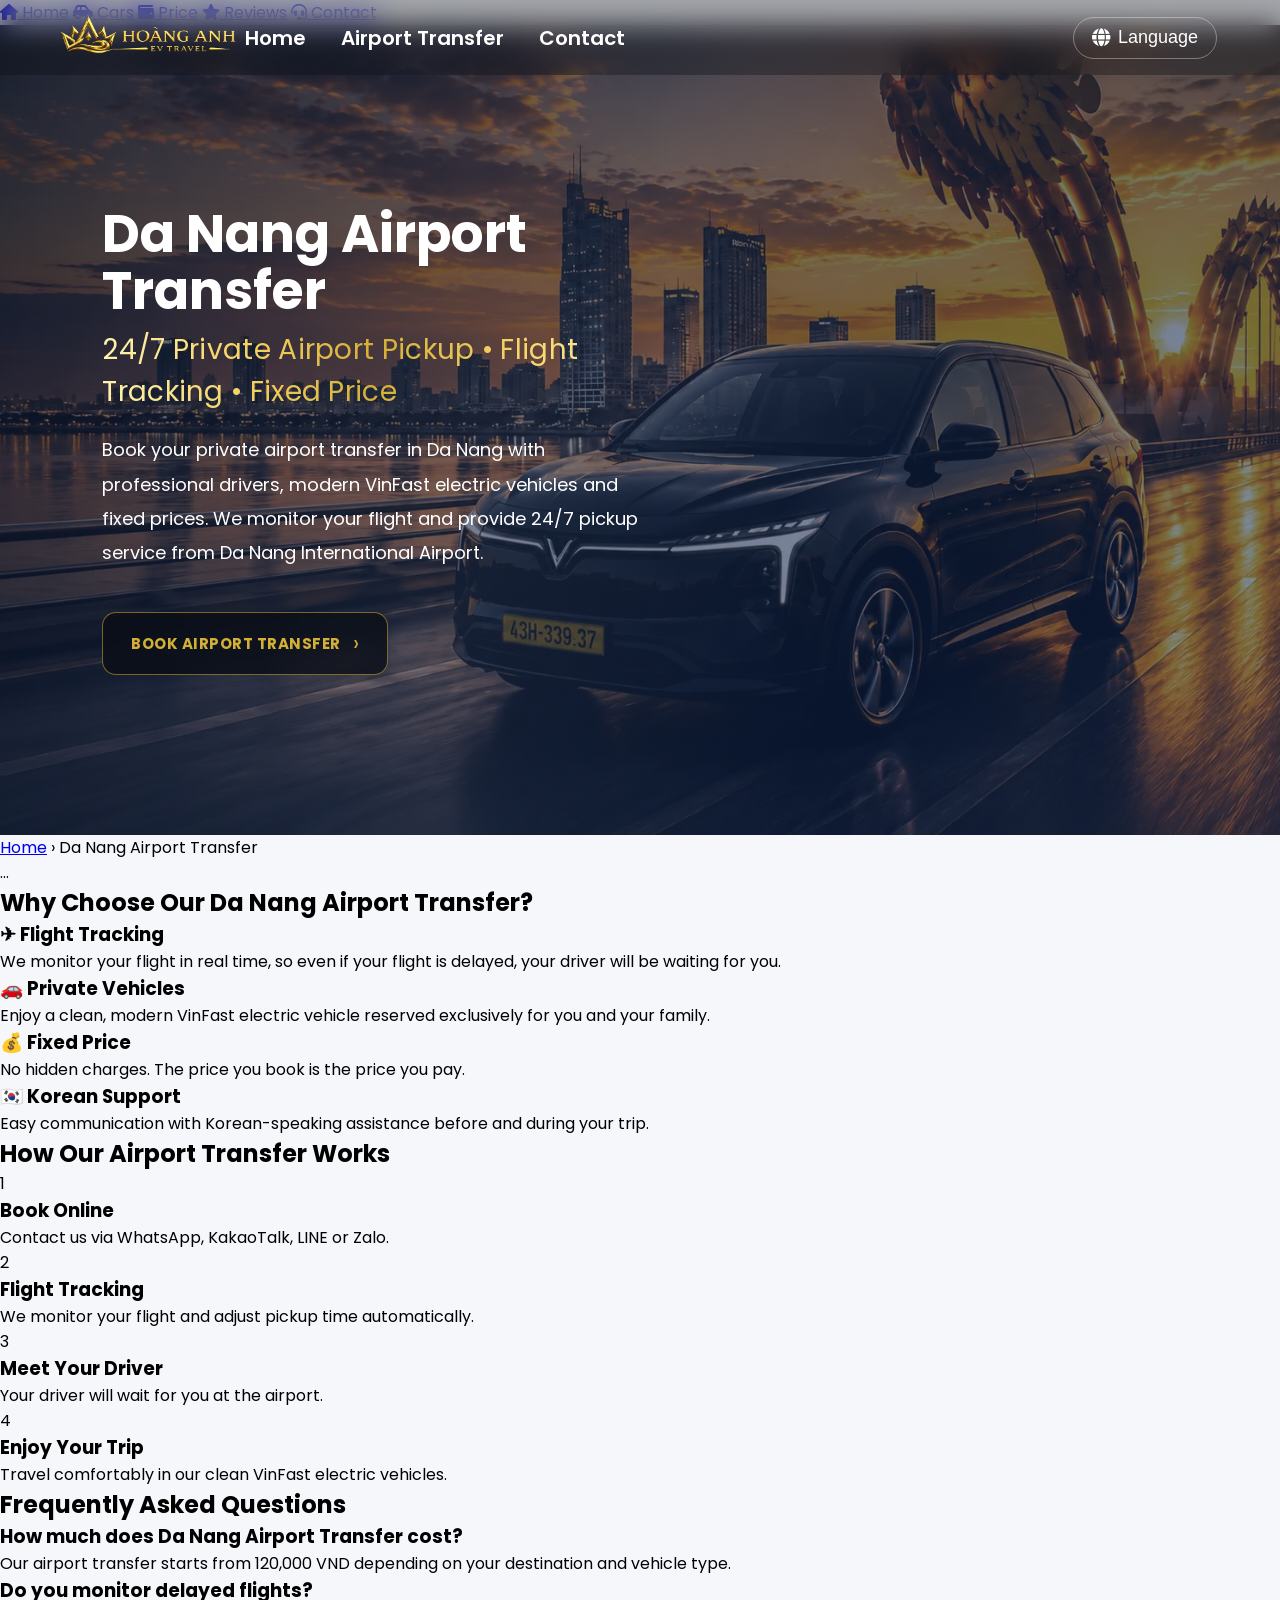
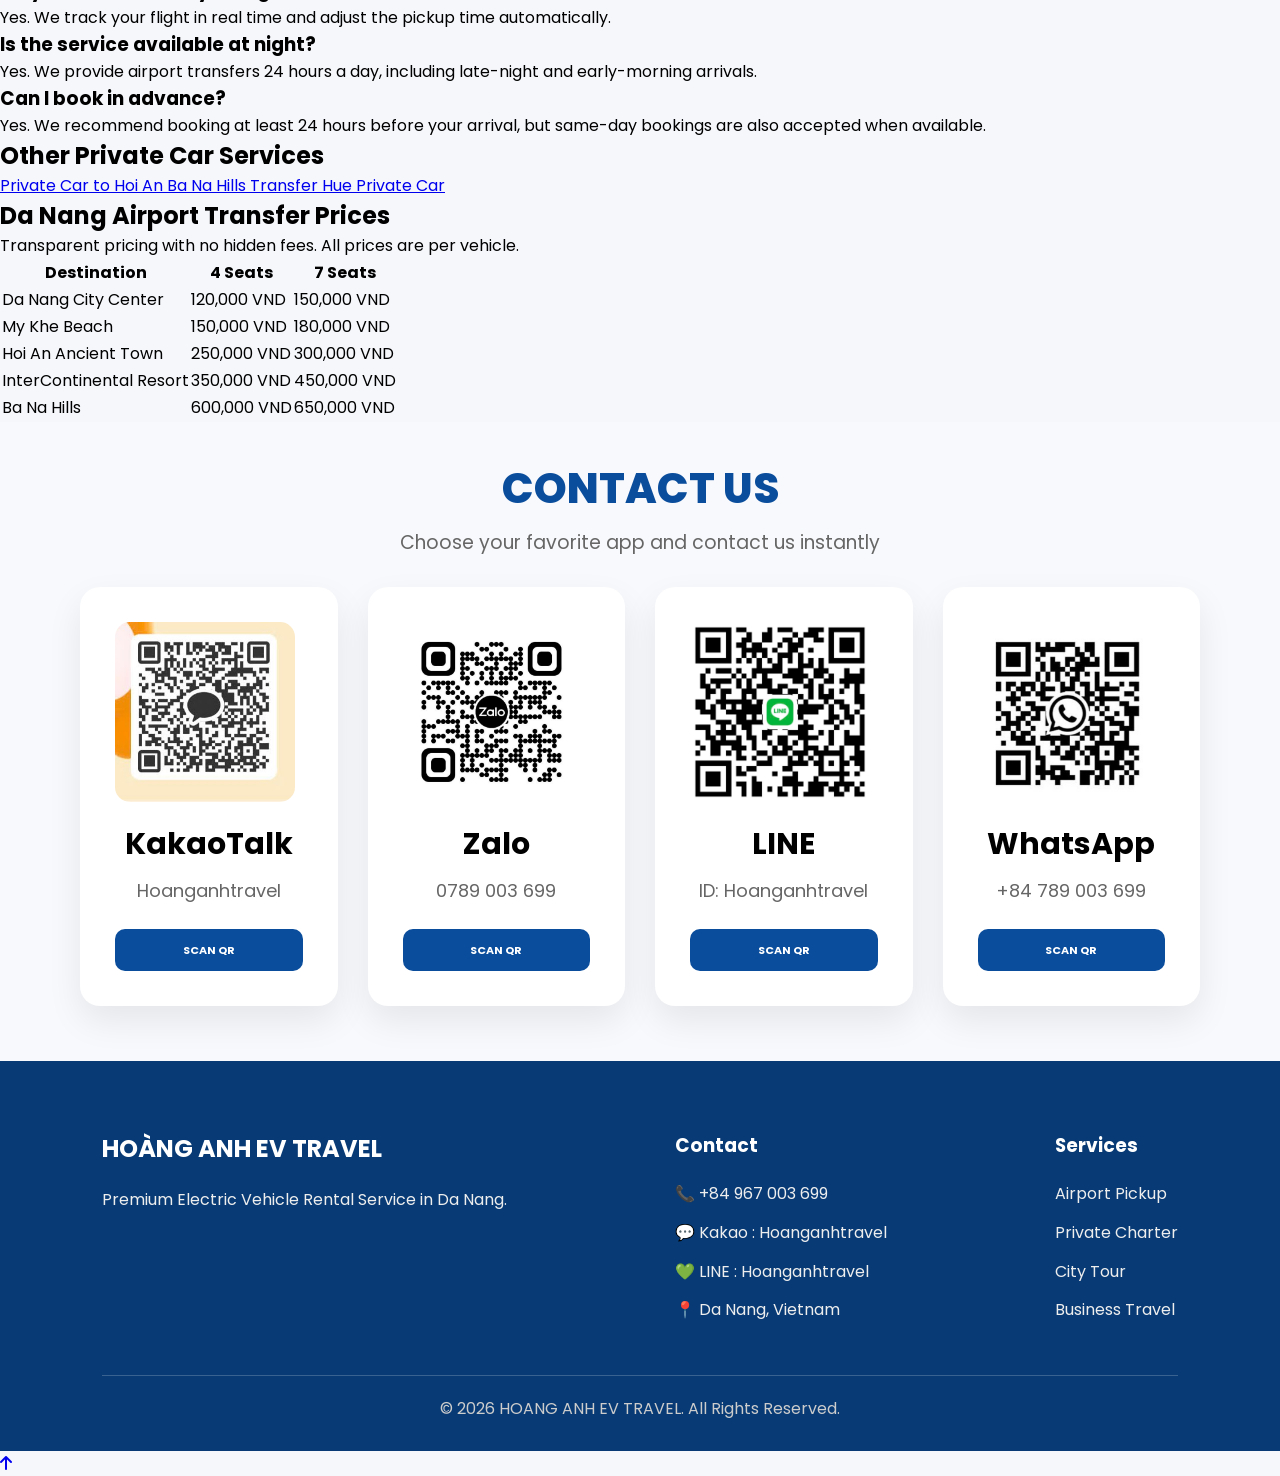
==== commit 46c2d608: "..." ====
--- a/airport-transfer.html
+++ b/airport-transfer.html
@@ -125,6 +125,39 @@
     }
   ]
 }
+<script type="application/ld+json">
+    TravelAgency
+</script>
+
+<script type="application/ld+json">
+    FAQPage
+</script>
+
+<script type="application/ld+json">
+    BreadcrumbList
+    </script>
+    <script type="application/ld+json">
+{
+  "@context":"https://schema.org",
+  "@type":"LocalBusiness",
+  "name":"Hoàng Anh EV Travel",
+  "url":"https://danangevtravel.com",
+  "image":"https://danangevtravel.com/images/hero.webp",
+  "telephone":"+84789003699",
+  "priceRange":"$$",
+  "address":{
+    "@type":"PostalAddress",
+    "addressLocality":"Da Nang",
+    "addressCountry":"VN"
+  },
+  "areaServed":[
+    "Da Nang",
+    "Hoi An",
+    "Hue",
+    "Ba Na Hills"
+  ]
+}
+
 </script>
 <!-- Google tag (gtag.js) -->
 <script async src="https://www.googletagmanager.com/gtag/js?id=G-J2W2KS8VEQ"></script>
@@ -228,6 +261,13 @@
 
 
     </section>
+    <section class="breadcrumb">
+    <div class="container">
+        <a href="index.html">Home</a>
+        <span>›</span>
+        <span>Da Nang Airport Transfer</span>
+    </div>
+</section>
 
 <section class="airport-intro">
     ...
